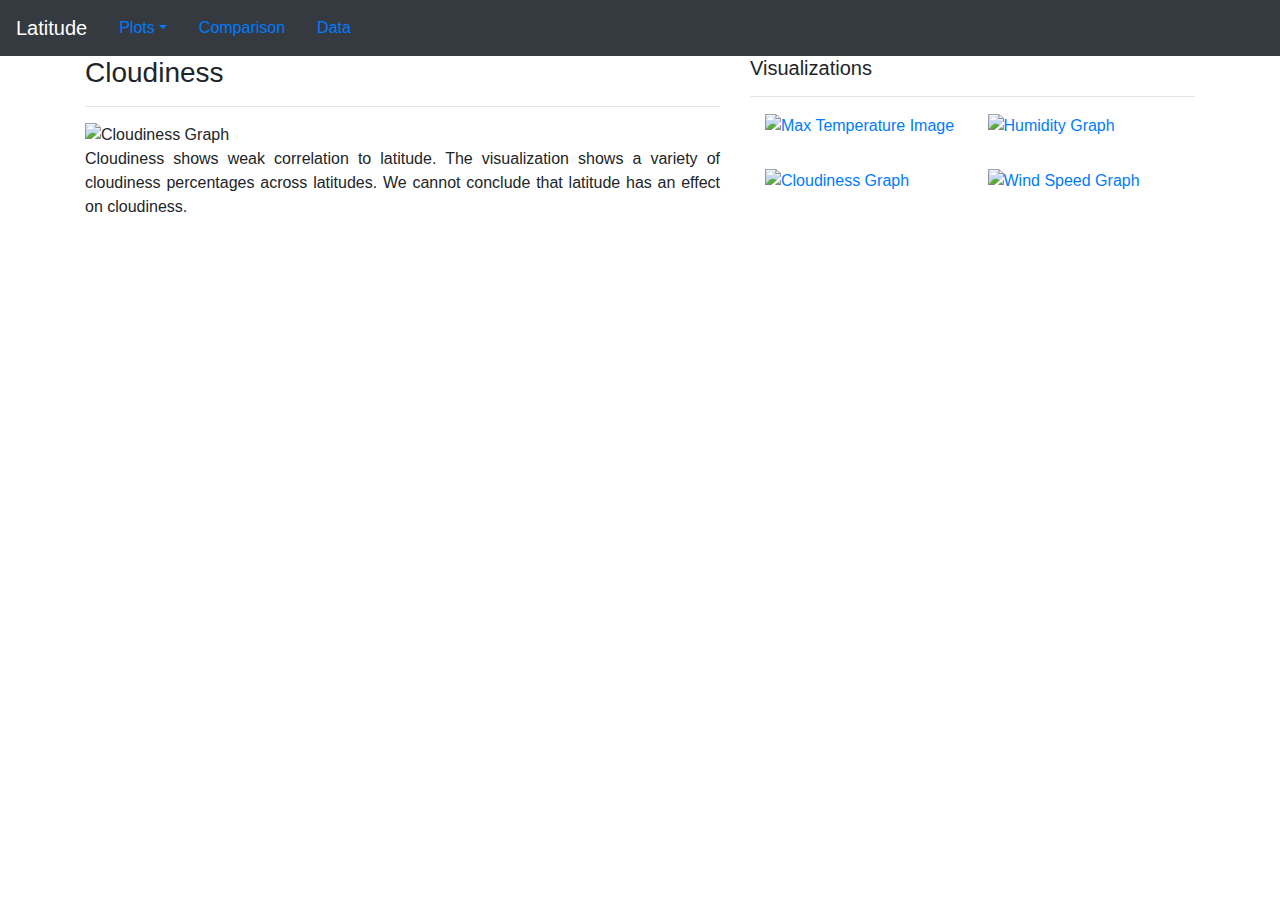
==== cloudiness.html @ 847e1d35 "moved html files so github pages would work" ====
<!DOCTYPE html>
<html lang="en-us">

<head>
  <meta charset="UTF-8">
  <title>Latitude Analysis Dashboard</title>
  <link rel="stylesheet" href="https://stackpath.bootstrapcdn.com/bootstrap/4.3.1/css/bootstrap.min.css" integrity="sha384-ggOyR0iXCbMQv3Xipma34MD+dH/1fQ784/j6cY/iJTQUOhcWr7x9JvoRxT2MZw1T" crossorigin="anonymous">
  <link rel="stylesheet" href="style.css">
</head>

<body>
    <nav class="navbar navbar-expand-lg navbar-dark bg-dark">
        <a class="navbar-brand" href="index.html">Latitude</a>
        <button class="navbar-toggler" type="button" data-toggle="collapse" data-target="#navbarColor02" aria-controls="navbarColor02" aria-expanded="false" aria-label="Toggle navigation">
          <span class="navbar-toggler-icon"></span>
        </button>
        
        <ul class="nav nav-pills">
            <li class="nav-item dropdown">
              <a class="nav-link dropdown-toggle" data-toggle="dropdown" href="#" role="button" aria-haspopup="true" aria-expanded="false">Plots</a>
              <div class="dropdown-menu">
                <a class="dropdown-item" href="temperature.html">Max Temperature</a>
                <a class="dropdown-item" href="humidity.html">Humidity</a>
                <a class="dropdown-item" href="cloudiness.html">Cloudiness</a>
                <a class="dropdown-item" href="wind_speed.html">Wind Speed</a>
              </div>
            </li>
            <li class="nav-item">
              <a class="nav-link" href="comparison.html">Comparison</a>
            </li>
            <li class="nav-item">
                <a class="nav-link" href="data.html">Data</a>
              </li>
            
          </ul>
        
    </nav>

    <div class="container">
        <div class="row">
          <div class="col-lg-7 col-md-12">
            <!-- Left box  -->
            <div class="box" style="padding-bottom: 5px;">
              <h3 class="title">Cloudiness</h3>
              <hr>
              <img src="assets_visualizations/Fig3.png" alt="Cloudiness Graph" style="width:600px;height:400px">
              <p align = "justify">Cloudiness shows weak correlation to latitude. The visualization shows a variety of cloudiness percentages across latitudes. We cannot conclude that latitude has an effect on cloudiness.</p>
            </div>
          </div>

          <div class="col-lg-5 col-md-12">
            <!-- Right Box -->
            <div class="box">
              <h5 class="title">Visualizations</h5>
              <hr>
    
    
              <div class="container">
                <div class="row" style="padding-bottom: 30px;">
                  <div class="col-6">
                    <a href="temperature.html">
                      <img class="panel" src="assets_visualizations/Fig1.png" alt="Max Temperature Image" style="width:150px;height:100px">
                    </a>
                  </div>
                  <div class="col-6">
                    <a href="humidity.html">
                      <img class="panel" src="assets_visualizations/Fig2.png" alt="Humidity Graph" style="width:150px;height:100px">
                    </a>
                  </div>
                </div>
    
                <div class="row" style="padding-bottom: 30px;">
                  <div class="col-6">
                    <a href="cloudiness.html">
                      <img class="panel" src="assets_visualizations/Fig3.png" alt="Cloudiness Graph" style="width:150px;height:100px">
                    </a>
                  </div>
                  <div class="col-6">
                    <a href="wind_speed.html">
                      <img class="panel" src="assets_visualizations/Fig4.png" alt="Wind Speed Graph" style="width:150px;height:100px">
                    </a>
                  </div>
    
    
                </div>
              </div>
    
    
            </div>
          </div>
        </div>
      </div>

      <script src="https://code.jquery.com/jquery-3.3.1.slim.min.js" integrity="sha384-q8i/X+965DzO0rT7abK41JStQIAqVgRVzpbzo5smXKp4YfRvH+8abtTE1Pi6jizo" crossorigin="anonymous"></script>
  <script src="https://cdnjs.cloudflare.com/ajax/libs/popper.js/1.14.7/umd/popper.min.js" integrity="sha384-UO2eT0CpHqdSJQ6hJty5KVphtPhzWj9WO1clHTMGa3JDZwrnQq4sF86dIHNDz0W1" crossorigin="anonymous"></script>
  <script src="https://stackpath.bootstrapcdn.com/bootstrap/4.3.1/js/bootstrap.min.js" integrity="sha384-JjSmVgyd0p3pXB1rRibZUAYoIIy6OrQ6VrjIEaFf/nJGzIxFDsf4x0xIM+B07jRM" crossorigin="anonymous"></script>

</body>

</html>
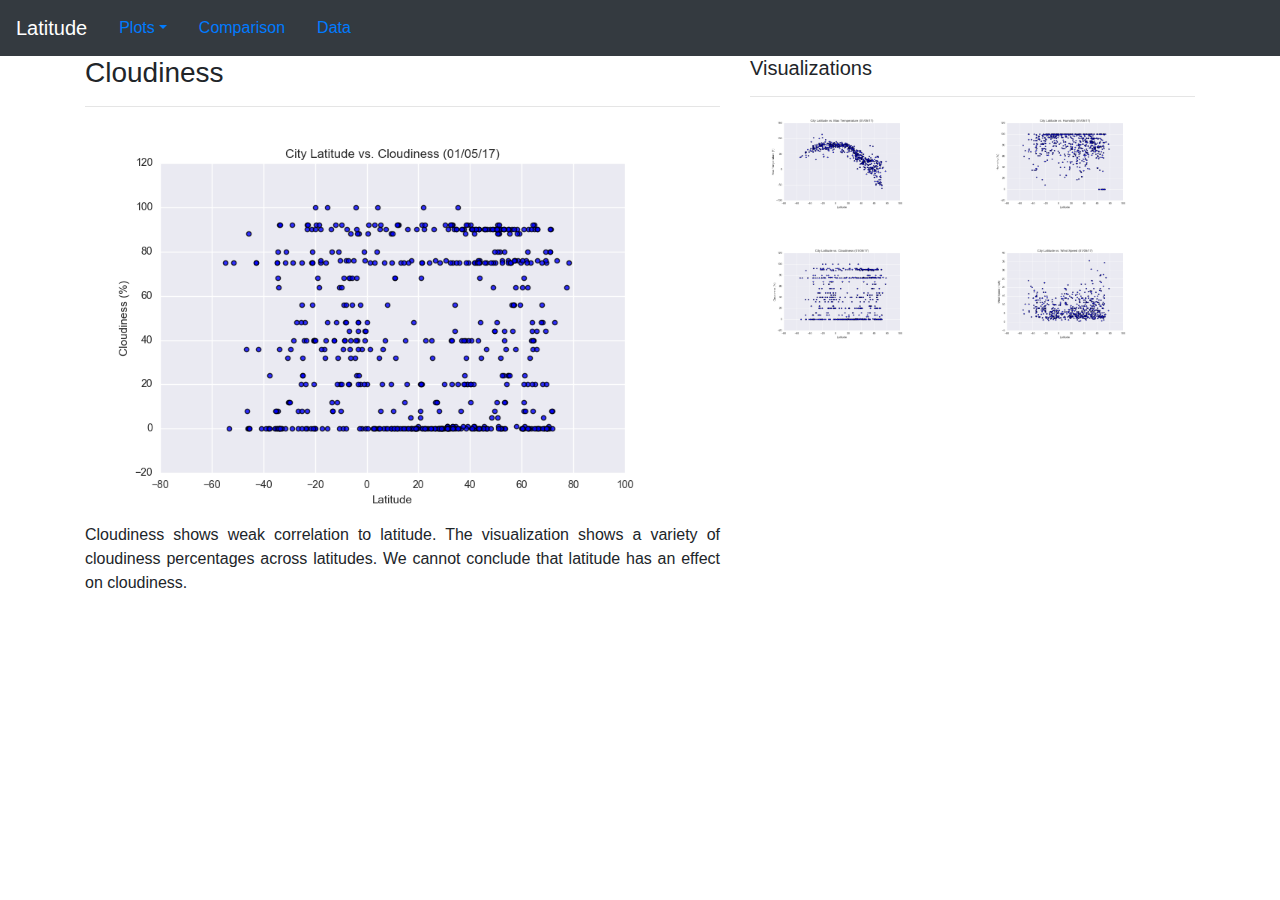
==== commit bde64883: "updated code to point to correct immage location" ====
--- a/cloudiness.html
+++ b/cloudiness.html
@@ -43,7 +43,7 @@
             <div class="box" style="padding-bottom: 5px;">
               <h3 class="title">Cloudiness</h3>
               <hr>
-              <img src="assets_visualizations/Fig3.png" alt="Cloudiness Graph" style="width:600px;height:400px">
+              <img src="WebVisualizations/assets_visualizations/Fig3.png" alt="Cloudiness Graph" style="width:600px;height:400px">
               <p align = "justify">Cloudiness shows weak correlation to latitude. The visualization shows a variety of cloudiness percentages across latitudes. We cannot conclude that latitude has an effect on cloudiness.</p>
             </div>
           </div>
@@ -59,12 +59,12 @@
                 <div class="row" style="padding-bottom: 30px;">
                   <div class="col-6">
                     <a href="temperature.html">
-                      <img class="panel" src="assets_visualizations/Fig1.png" alt="Max Temperature Image" style="width:150px;height:100px">
+                      <img class="panel" src="WebVisualizations/assets_visualizations/Fig1.png" alt="Max Temperature Image" style="width:150px;height:100px">
                     </a>
                   </div>
                   <div class="col-6">
                     <a href="humidity.html">
-                      <img class="panel" src="assets_visualizations/Fig2.png" alt="Humidity Graph" style="width:150px;height:100px">
+                      <img class="panel" src="WebVisualizations/assets_visualizations/Fig2.png" alt="Humidity Graph" style="width:150px;height:100px">
                     </a>
                   </div>
                 </div>
@@ -72,12 +72,12 @@
                 <div class="row" style="padding-bottom: 30px;">
                   <div class="col-6">
                     <a href="cloudiness.html">
-                      <img class="panel" src="assets_visualizations/Fig3.png" alt="Cloudiness Graph" style="width:150px;height:100px">
+                      <img class="panel" src="WebVisualizations/assets_visualizations/Fig3.png" alt="Cloudiness Graph" style="width:150px;height:100px">
                     </a>
                   </div>
                   <div class="col-6">
                     <a href="wind_speed.html">
-                      <img class="panel" src="assets_visualizations/Fig4.png" alt="Wind Speed Graph" style="width:150px;height:100px">
+                      <img class="panel" src="WebVisualizations/assets_visualizations/Fig4.png" alt="Wind Speed Graph" style="width:150px;height:100px">
                     </a>
                   </div>
     
